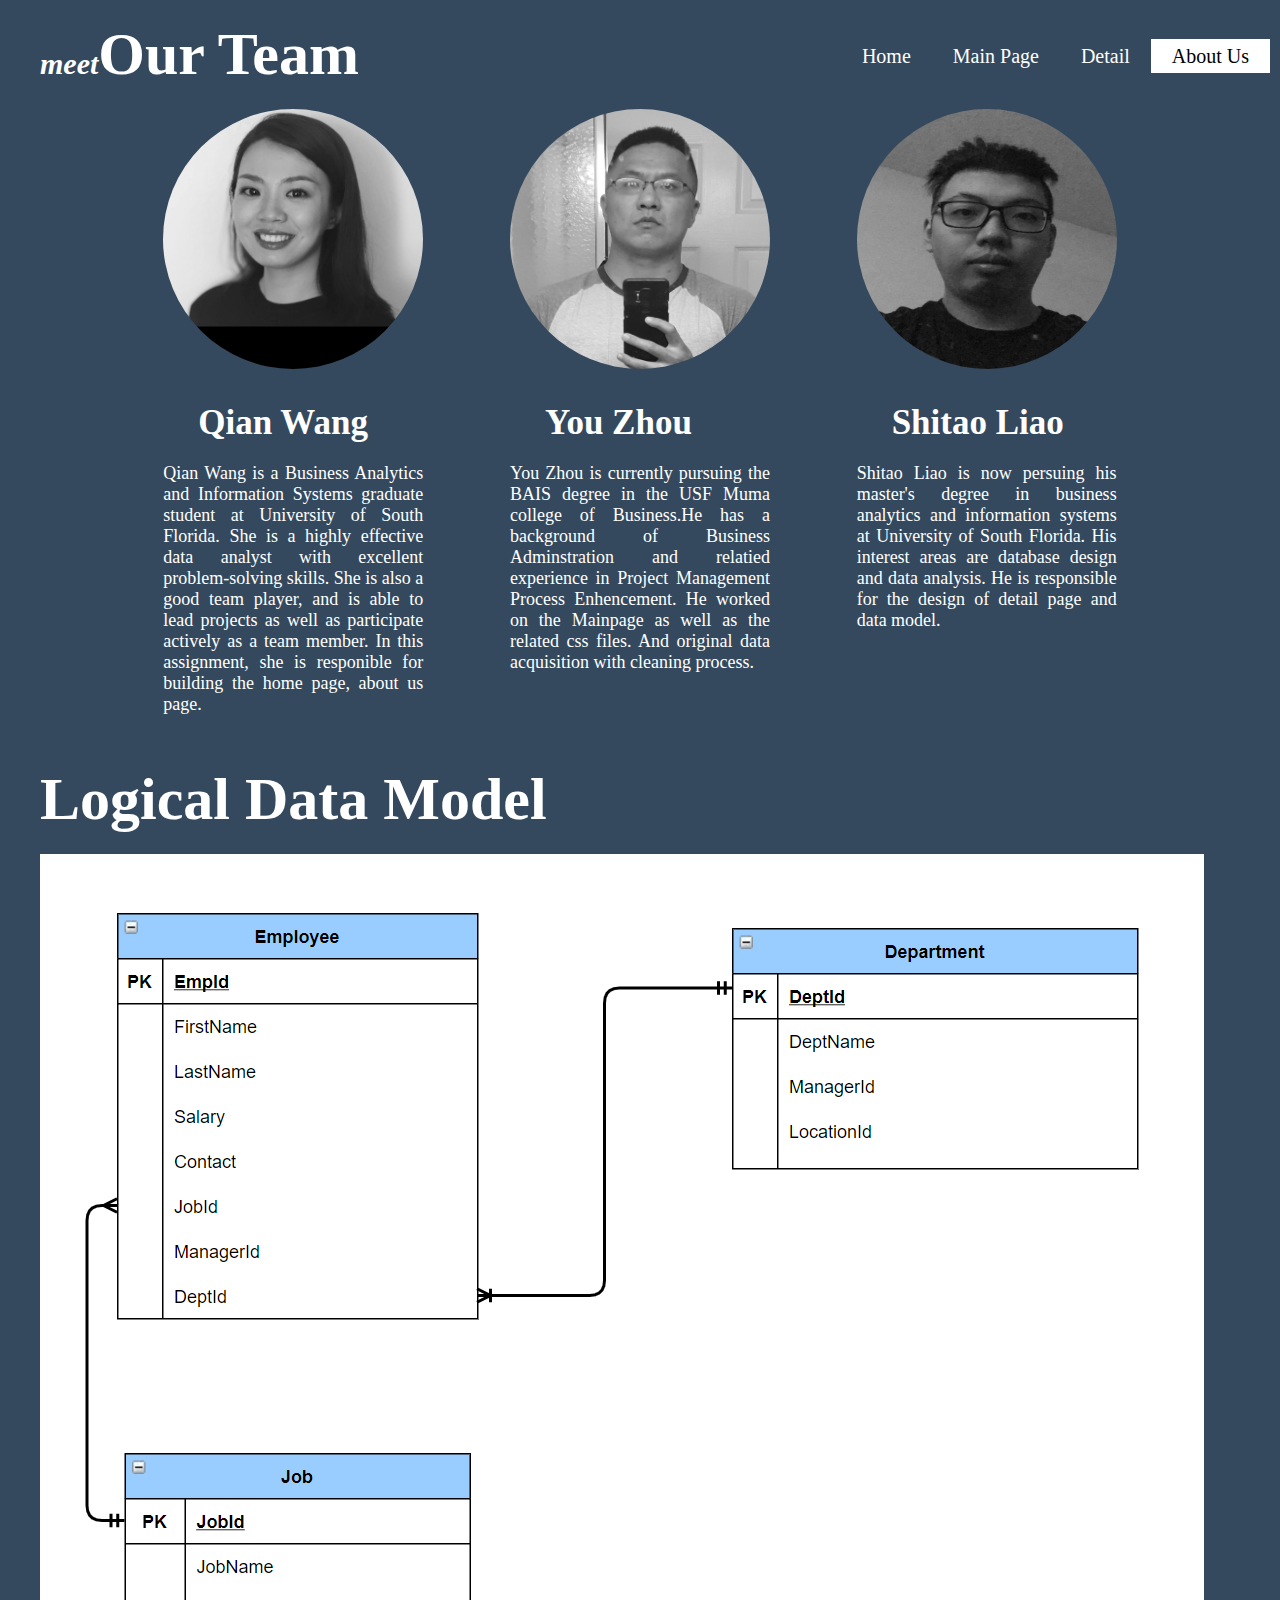
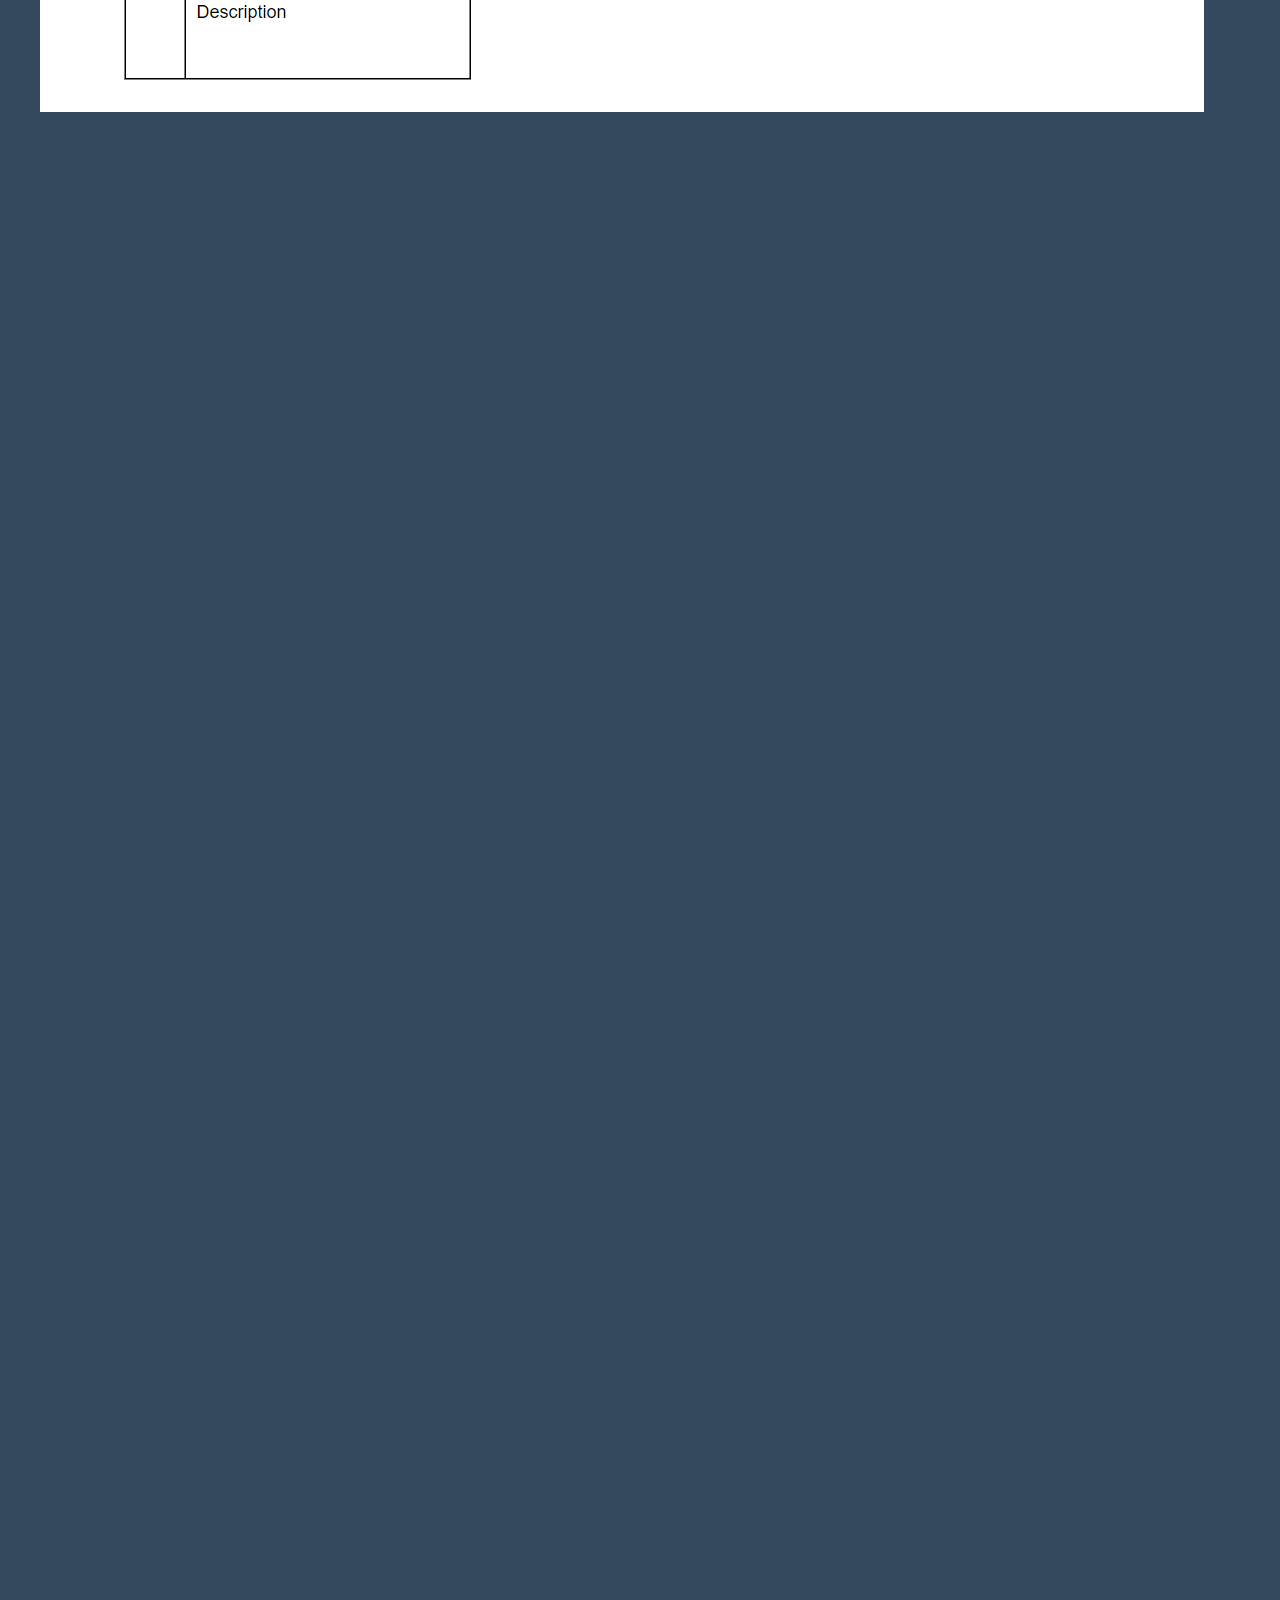
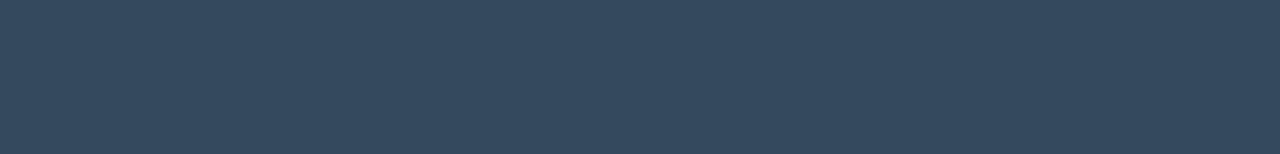
==== aboutus.html @ 9bc1e339 "commit" ====
<!DOCTYPE html>
<meta name ="viewport" content="width=device-width,initial-scale=1.0">
<html>
<head>
  <title>Detail</title>
  <link rel="stylesheet" type="text/css" href="css/style4.css">
</head>
<body>
  <header>
    <div class="main">
      <ul>
        <li><a href="index.html">Home</a><li>
        <li><a href="mainpage.html">Main Page</a><li>
        <li><a href="detail.html">Detail</a><li>
        <li class="active"><a href="aboutus.html">About Us</a><li>
      </ul>
    </div>

    <div class="container">
      <h1 class="heading"><span>meet</span>Our Team</h1>

      <div class="profiles">
        <div class="profile">
          <img src="img/p1.jpg" class="profile-img">

          <h3 class="user-name">Qian Wang</h3>
          <p>Qian Wang is a Business Analytics and Information Systems graduate student at University of South Florida. She is a highly effective data analyst with excellent problem-solving skills. She is also a good team player, and is able to lead projects as well as participate actively as a team member. In this assignment, she is responible for building the home page, about us page.</p>
        </div>
        <div class="profile">
          <img src="img/p2.jpg" class="profile-img">

          <h3 class="user-name">You Zhou</h3>
          <p>You Zhou is currently pursuing the BAIS degree in the USF Muma college of Business.He has a background of Business Adminstration and relatied experience in Project Management Process Enhencement.
          He worked on the Mainpage as well as the related css files. And original data acquisition with cleaning process.</p>
        </div>
        <div class="profile">
          <img src="img/p3.jpg" class="profile-img">

          <h3 class="user-name">Shitao Liao</h3>
          <p>Shitao Liao is now persuing his master's degree in business analytics and information systems at University of South Florida. His interest areas are database design and data analysis. He is responsible for the design of detail page and data model.</p>
        </div>
      </div>

      <div class="model">
        <h5 class="model-title">Logical Data Model</h5>
        <div class='modelpic'>
          <img class = "image" src="img/logicaldata.png">
        </div>
      </div>

    <!-- <div class="team-section">
      <h1>Our Team</h1>
      <span class="border"></span>
    <div class="ps">
      <a href="#p1"><img src="img/p1.jpg"></a>
      <a href="#p2"><img src="img/p2.jpg"></a>
      <a href="#p3"><img src="img/p3.jpg"></a>
    </div>

    <div class="section" id="p1">
      <span class="name">Qian Wang</span>
      <span class="border"></span>
      <p>
    Qian Wang is a Business Analytics and Information Systems graduate student at University of South Florida. She is a highly effective data analyst with excellent problem-solving skills. She is also a good team player, and is able to lead projects as well as participate actively as a team member. In this assignment, she is responible for building the home page, about us page, and tables.
      </p>
    </div>

    <div class="section" id="p2">
      <span class="name">You Zhou</span>
      <span class="border"></span>
      <p>
    You Zhou is currently pursuing the BAIS degree in the USF Muma college of Business.He has a background of Business Adminstration and relatied experience in Project Management Process Enhencement.
    He worked on the Mainpage as well as the related css files. And original data acquisition with cleaning process.
      </p>
    </div>

    <div class="section" id="p3">
      <span class="name">Shitao Liao</span>
      <span class="border"></span>
      <p>
    Shitao Liao is now persuing his master's degree in business analytics and information systems at University of South Florida. His interest areas are database design and data analysis.
      </p>
    </div> -->


      <!-- <h4>Logical Data Model</h4>
      <img class = "image" src="img/logical%20data.png" width="27%" height="auto" > -->
  </header>
</body>
</html>
---- css/style4.css ----
/* @@import url("http://fonts.googleapis.com/css?family=Poppins&display=swap"); */

*{
  margin: 0;
  padding: 0;
  font-family: Century Gothic;
}

body {
  background-color: #34495e;
}

header {
  height: 100vh;
  background-size: cover;
  background-position: center;
  background-color:  #34495e
}

.main {
  max-width: 1200px;
  margin: auto;
  margin-right: 10px;
  font-size: 20px;
  margin-top: 5px;
}

ul {
  float: right;
  list-style-type: none;
  margin-top: 25px;
}

ul li {
  display: inline-block;
}

ul li a {
  text-decoration: none;
  color: #fff;
  padding: 5px 20px;
  border: 1px solid transparent;
  transition: 0.6s ease;
}

ul li a:hover {
  background: #fff;
  color: #000;
}

ul li.active a{
  background: #fff;
  color: #000;
}

/* .team-section {
  overflow: hidden;
  text-align: center;
  background: #34495e;
  padding: 60px;
  position: absolute;
  top: 55%;
  left: 50%;
  width: 1240px;
  height: 600px;
  transform: translate(-50%, -50%);
}

.team-section h1 {
  text-transform: uppercase;
  margin-bottom: 60px;
  color:white;
  font-size: 40px;
}

.border {
  display: block;
  margin: auto;
  width: 120px;
  height: 3px;
  background: #3498db;
  margin-bottom: 20px;
}

.ps {
  margin-bottom:40px;
}

.ps a {
  display: inline-block;
  margin: 0 30px;
  width: 160px;
  height: 160px;
  overflow: hidden;
  border-radius: 50%;
}

.ps a img {
  width: 100%;
  filter: grayscale(100%);
  transition: 0.4s all;
}

.ps a:hover > img {
  filter: none;
}

.section {
  width: 600px;
  margin: auto;
  font-size: 20px;
  color: white;
  text-align: justify;
  height: 0;
  overflow: hidden;
}

.section:target{
  height: auto;
}

.name{
  display: block;
  margin-bottom: 30px;
  text-align: center;
  text-transform: uppercase;
  font-size: 22px;
}

@mediascreenand(max-device-width:400px){
　　.column{
　　float:none;
　　width:auto;
　　}
　　#sidebar{
　　display:none;
　　}
　　}
img,object{max-width:100%;} */

.container {
  margin: 20px 40px;
  color:white;
}

.heading {
  font-size: 60px;
  color:white;
}

.heading span{
  font-style:  italic;
  font-size: 30px;
}

.profiles {
  display: flex;
  justify-content: space-around;
  margin: 20px 80px;
}

.profile {
  flex-basis: 260px;
}

.profile-img {
  height: 260px;
  width: 260px;
  border-radius: 50%;
  filter: grayscale(100%);
  cursor: pointer;
  transition: 400ms;
}

.profile:hover .profile-img {
  filter: grayscale(0);
}

.user-name {
  margin-top: 30px;
  font-size: 35px;
  margin-left: 35px;
}

.profile p{
  font-size: 18px;
  margin-top: 20px;
  text-align: justify;
}

.model-title {
  font-size: 60px;
  color:white;
  margin-top: 50px;
}

.modelpic {
  height: 2500px;
  width: 2500px;
  margin-top: 20px;
}
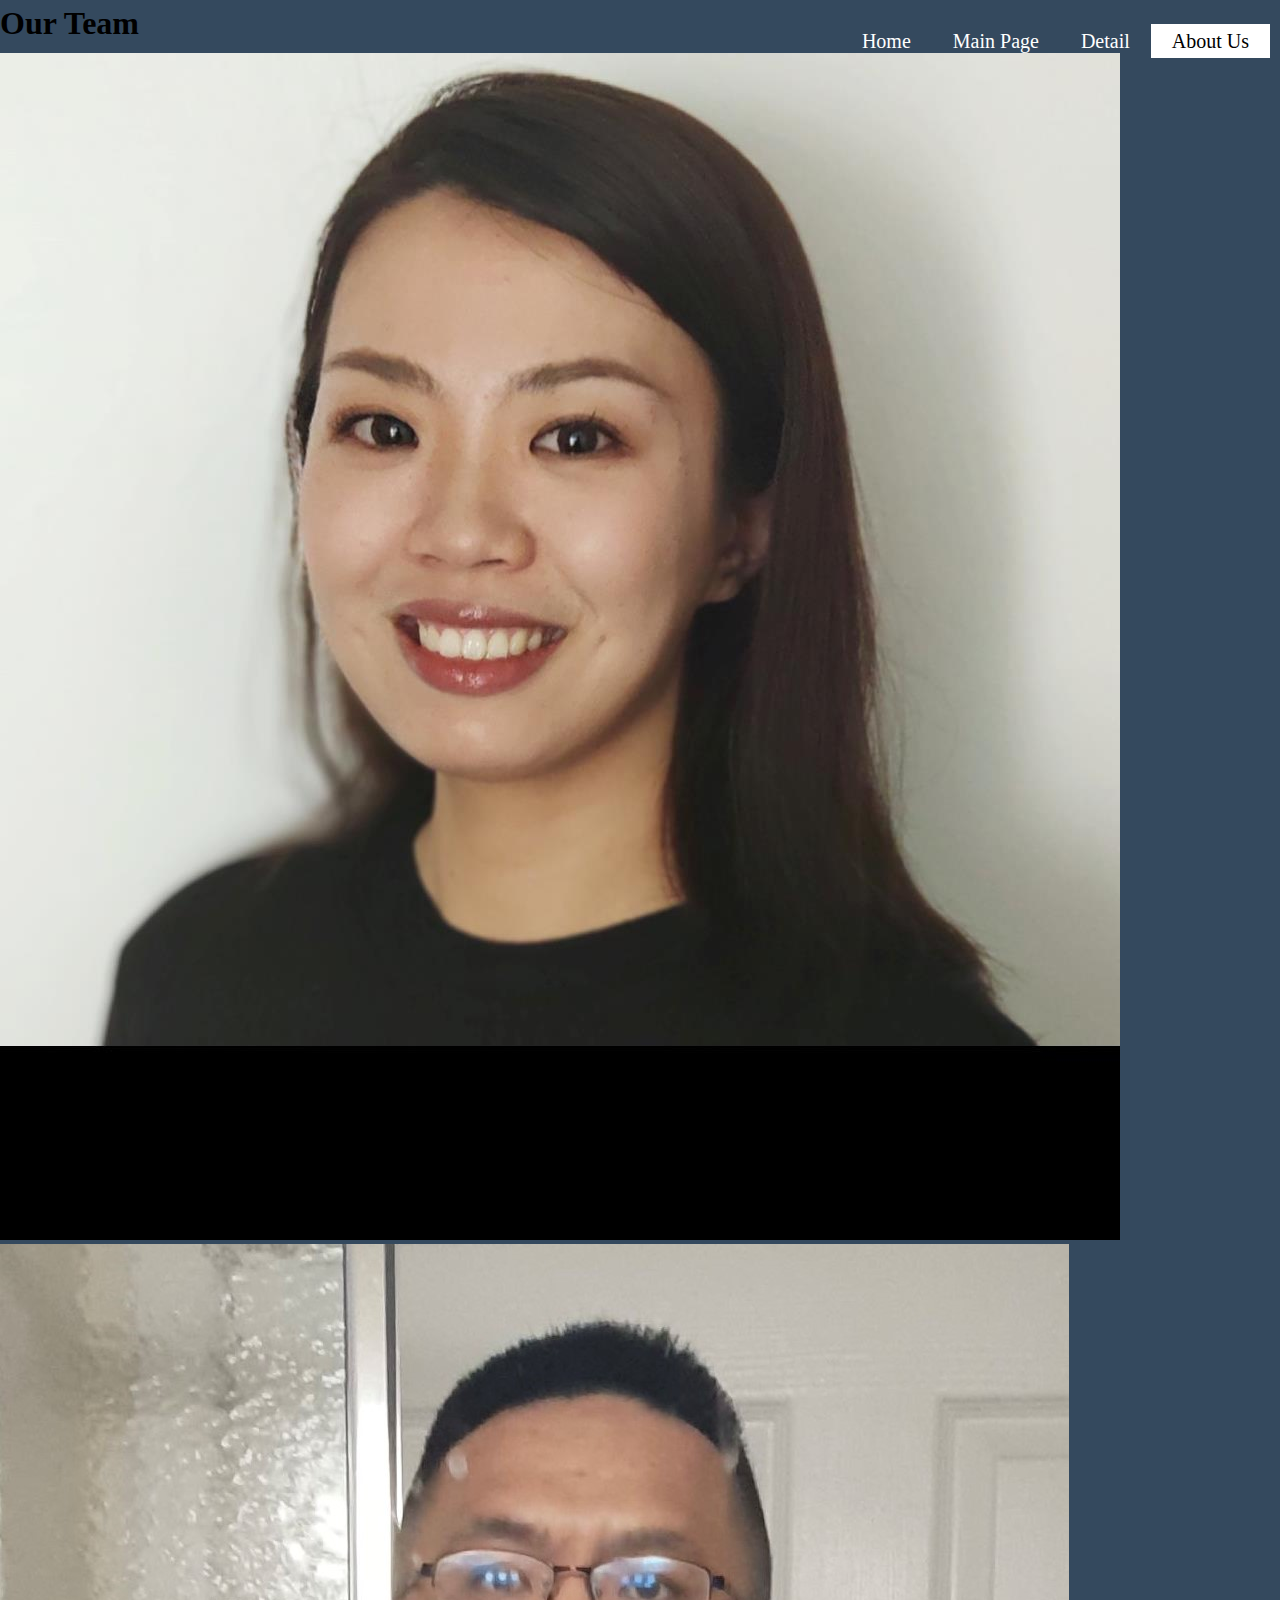
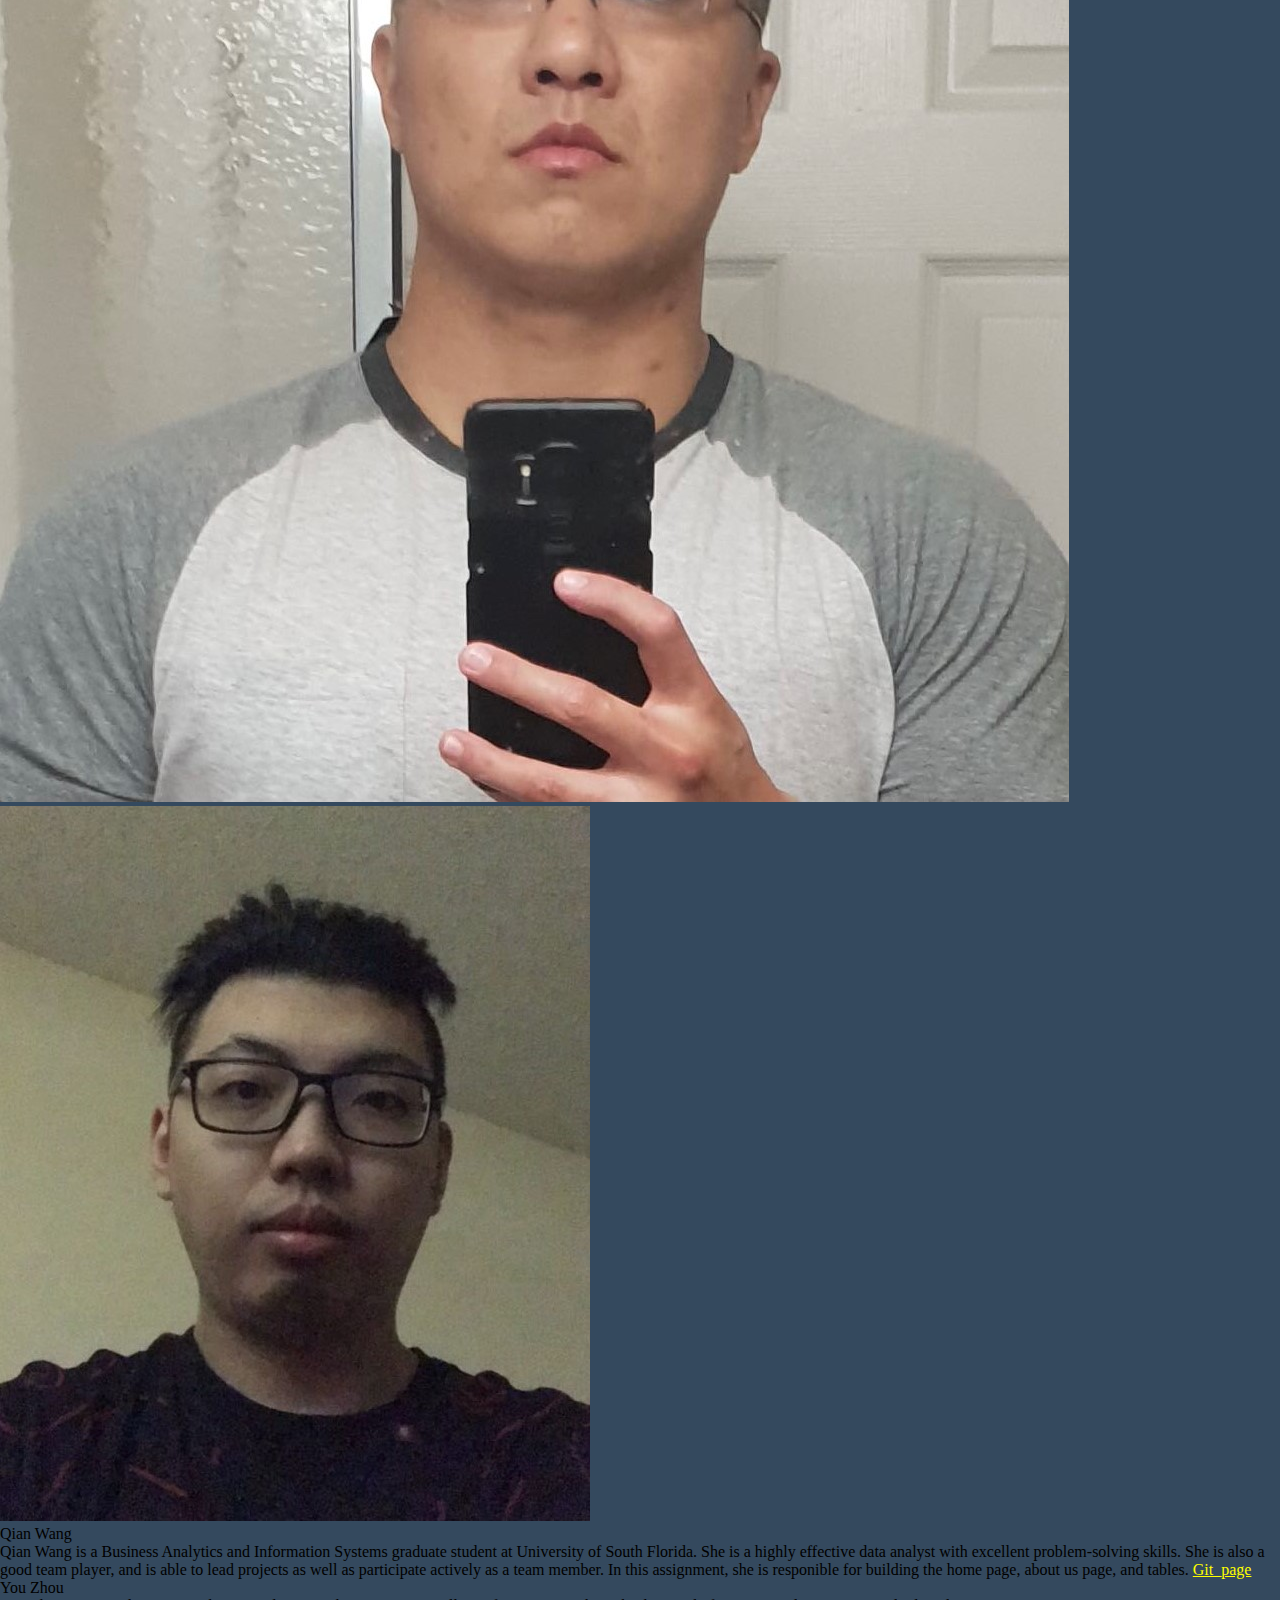
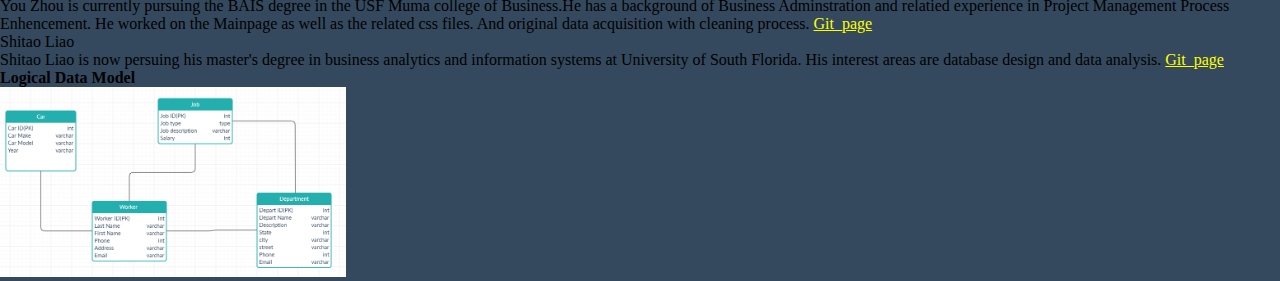
==== commit 3e1575c9: "Update aboutus.html" ====
--- a/aboutus.html
+++ b/aboutus.html
@@ -16,39 +16,7 @@
       </ul>
     </div>
 
-    <div class="container">
-      <h1 class="heading"><span>meet</span>Our Team</h1>
-
-      <div class="profiles">
-        <div class="profile">
-          <img src="img/p1.jpg" class="profile-img">
-
-          <h3 class="user-name">Qian Wang</h3>
-          <p>Qian Wang is a Business Analytics and Information Systems graduate student at University of South Florida. She is a highly effective data analyst with excellent problem-solving skills. She is also a good team player, and is able to lead projects as well as participate actively as a team member. In this assignment, she is responible for building the home page, about us page.</p>
-        </div>
-        <div class="profile">
-          <img src="img/p2.jpg" class="profile-img">
-
-          <h3 class="user-name">You Zhou</h3>
-          <p>You Zhou is currently pursuing the BAIS degree in the USF Muma college of Business.He has a background of Business Adminstration and relatied experience in Project Management Process Enhencement.
-          He worked on the Mainpage as well as the related css files. And original data acquisition with cleaning process.</p>
-        </div>
-        <div class="profile">
-          <img src="img/p3.jpg" class="profile-img">
-
-          <h3 class="user-name">Shitao Liao</h3>
-          <p>Shitao Liao is now persuing his master's degree in business analytics and information systems at University of South Florida. His interest areas are database design and data analysis. He is responsible for the design of detail page and data model.</p>
-        </div>
-      </div>
-
-      <div class="model">
-        <h5 class="model-title">Logical Data Model</h5>
-        <div class='modelpic'>
-          <img class = "image" src="img/logicaldata.png">
-        </div>
-      </div>
-
-    <!-- <div class="team-section">
+    <div class="team-section">
       <h1>Our Team</h1>
       <span class="border"></span>
     <div class="ps">
@@ -62,6 +30,7 @@
       <span class="border"></span>
       <p>
     Qian Wang is a Business Analytics and Information Systems graduate student at University of South Florida. She is a highly effective data analyst with excellent problem-solving skills. She is also a good team player, and is able to lead projects as well as participate actively as a team member. In this assignment, she is responible for building the home page, about us page, and tables.
+	 <a href="https://github.com/Fantastic-Five-for-CSharp/Assignment3_Group5" style="color:yellow" >Git_page</a>
       </p>
     </div>
 
@@ -69,9 +38,9 @@
       <span class="name">You Zhou</span>
       <span class="border"></span>
       <p>
-    You Zhou is currently pursuing the BAIS degree in the USF Muma college of Business.He has a background of Business Adminstration and relatied experience in Project Management Process Enhencement.
+    You Zhou is currently pursuing the BAIS degree in the USF Muma college of Business.He has a background of Business Adminstration and relatied experience in Project Management Process Enhencement. 
     He worked on the Mainpage as well as the related css files. And original data acquisition with cleaning process.
-      </p>
+	<a href="https://github.com/Fantastic-Five-for-CSharp/Assignment3_Group5.git" style="color:yellow" >Git_page</a>
     </div>
 
     <div class="section" id="p3">
@@ -79,12 +48,12 @@
       <span class="border"></span>
       <p>
     Shitao Liao is now persuing his master's degree in business analytics and information systems at University of South Florida. His interest areas are database design and data analysis.
-      </p>
-    </div> -->
+	<a href="https://github.com/Fantastic-Five-for-CSharp/Assignment3_Group5" style="color:yellow" >Git_page</a>
+    </div>
 
 
-      <!-- <h4>Logical Data Model</h4>
-      <img class = "image" src="img/logical%20data.png" width="27%" height="auto" > -->
+      <h4>Logical Data Model</h4>
+      <img class = "image" src="img/logical%20data.png" width="27%" height="auto" >
   </header>
 </body>
 </html>
--- a/css/style4.css
+++ b/css/style4.css
@@ -167,7 +167,6 @@
   height: 260px;
   width: 260px;
   border-radius: 50%;
-  filter: grayscale(100%);
   cursor: pointer;
   transition: 400ms;
 }
@@ -195,7 +194,7 @@
 }
 
 .modelpic {
-  height: 2500px;
-  width: 2500px;
+  height: 1000px;
+  width: 1000px;
   margin-top: 20px;
 }
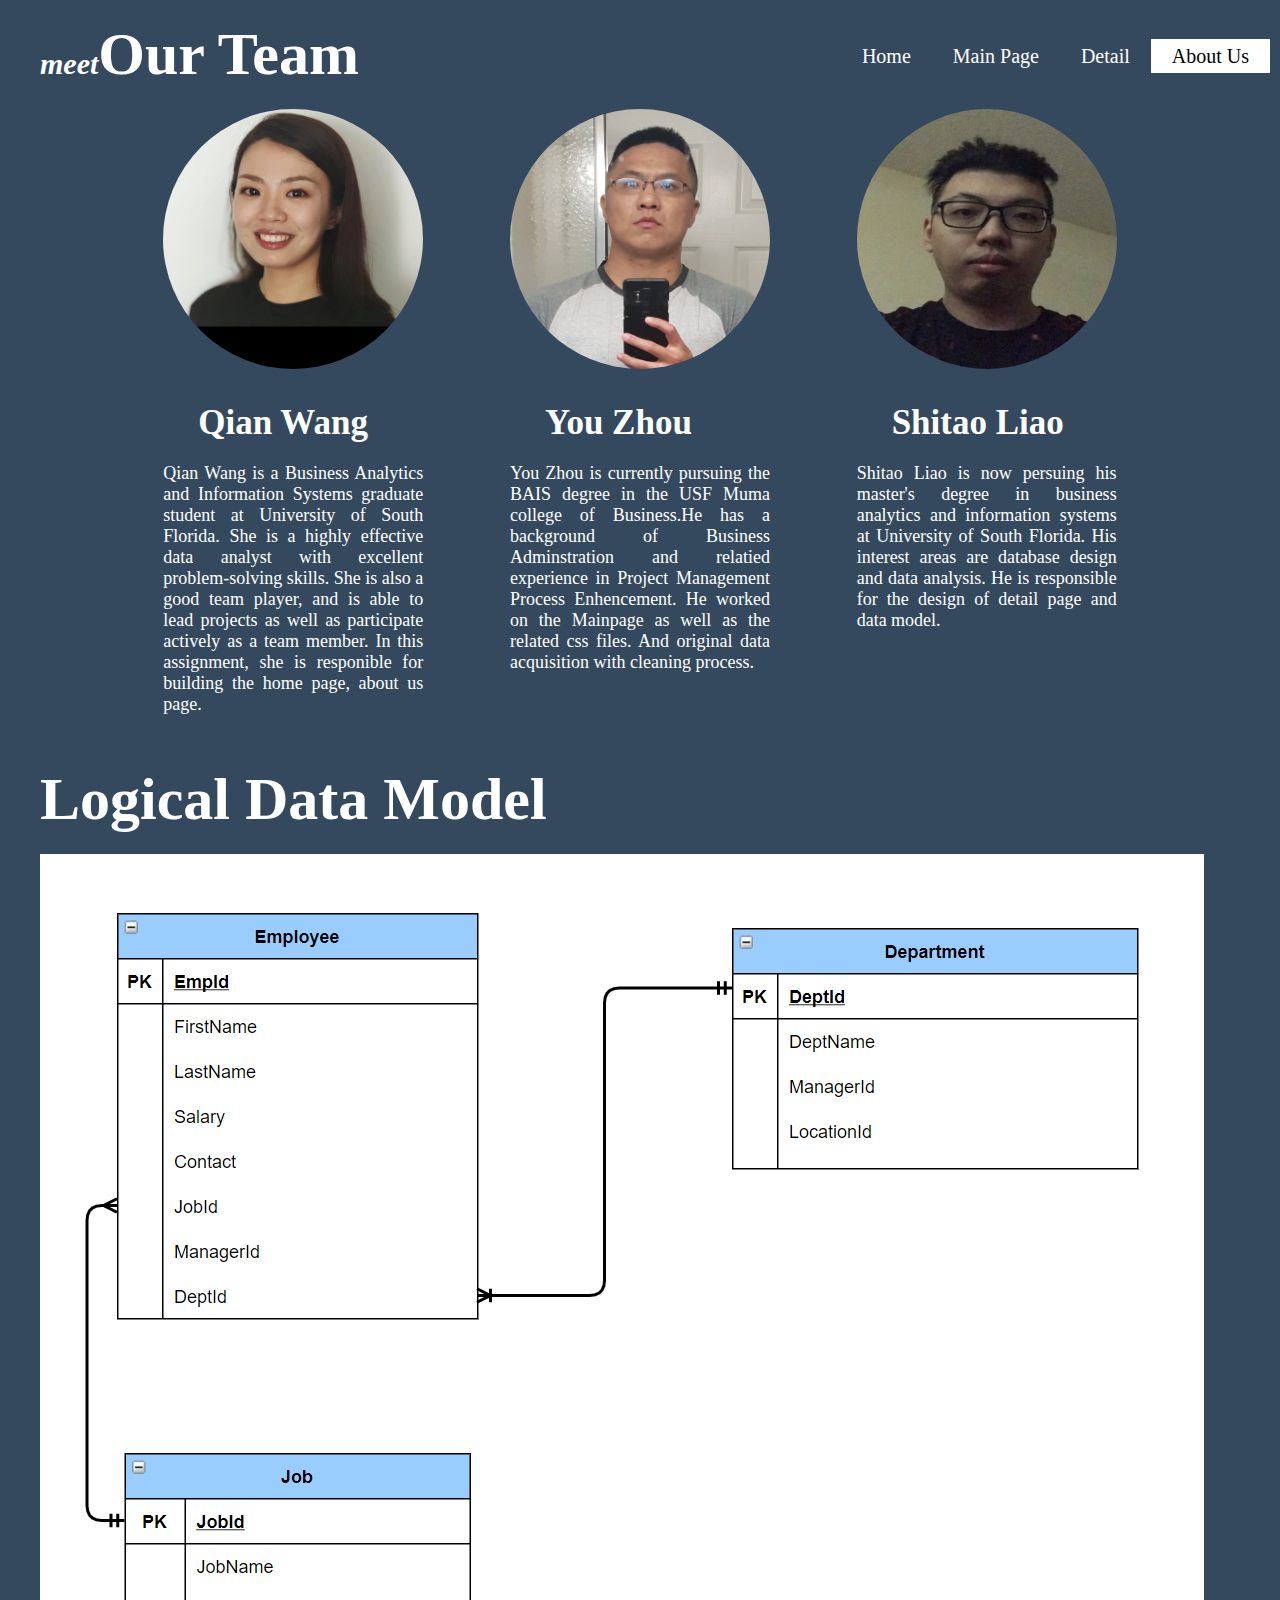
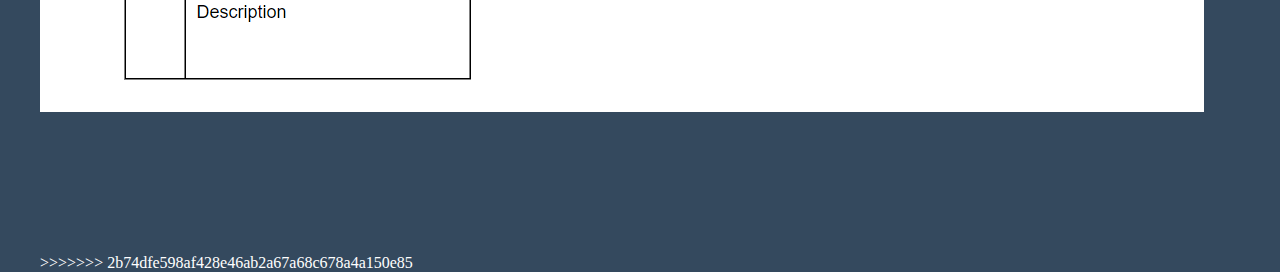
==== commit 493559fa: "link added" ====
--- a/aboutus.html
+++ b/aboutus.html
@@ -16,7 +16,39 @@
       </ul>
     </div>
 
-    <div class="team-section">
+    <div class="container">
+      <h1 class="heading"><span>meet</span>Our Team</h1>
+
+      <div class="profiles">
+        <div class="profile">
+          <img src="img/p1.jpg" class="profile-img">
+
+          <h3 class="user-name">Qian Wang</h3>
+          <p>Qian Wang is a Business Analytics and Information Systems graduate student at University of South Florida. She is a highly effective data analyst with excellent problem-solving skills. She is also a good team player, and is able to lead projects as well as participate actively as a team member. In this assignment, she is responible for building the home page, about us page.</p>
+        </div>
+        <div class="profile">
+          <img src="img/p2.jpg" class="profile-img">
+
+          <h3 class="user-name">You Zhou</h3>
+          <p>You Zhou is currently pursuing the BAIS degree in the USF Muma college of Business.He has a background of Business Adminstration and relatied experience in Project Management Process Enhencement.
+          He worked on the Mainpage as well as the related css files. And original data acquisition with cleaning process.</p>
+        </div>
+        <div class="profile">
+          <img src="img/p3.jpg" class="profile-img">
+
+          <h3 class="user-name">Shitao Liao</h3>
+          <p>Shitao Liao is now persuing his master's degree in business analytics and information systems at University of South Florida. His interest areas are database design and data analysis. He is responsible for the design of detail page and data model.</p>
+        </div>
+      </div>
+
+      <div class="model">
+        <h5 class="model-title">Logical Data Model</h5>
+        <div class='modelpic'>
+          <img class = "image" src="img/logicaldata.png">
+        </div>
+      </div>
+
+    <!-- <div class="team-section">
       <h1>Our Team</h1>
       <span class="border"></span>
     <div class="ps">
@@ -38,7 +70,7 @@
       <span class="name">You Zhou</span>
       <span class="border"></span>
       <p>
-    You Zhou is currently pursuing the BAIS degree in the USF Muma college of Business.He has a background of Business Adminstration and relatied experience in Project Management Process Enhencement. 
+    You Zhou is currently pursuing the BAIS degree in the USF Muma college of Business.He has a background of Business Adminstration and relatied experience in Project Management Process Enhencement.
     He worked on the Mainpage as well as the related css files. And original data acquisition with cleaning process.
 	<a href="https://github.com/Fantastic-Five-for-CSharp/Assignment3_Group5.git" style="color:yellow" >Git_page</a>
     </div>
@@ -48,12 +80,17 @@
       <span class="border"></span>
       <p>
     Shitao Liao is now persuing his master's degree in business analytics and information systems at University of South Florida. His interest areas are database design and data analysis.
+<<<<<<< HEAD
 	<a href="https://github.com/Fantastic-Five-for-CSharp/Assignment3_Group5" style="color:yellow" >Git_page</a>
     </div>
+=======
+      </p>
+    </div> -->
+>>>>>>> 2b74dfe598af428e46ab2a67a68c678a4a150e85
 
 
-      <h4>Logical Data Model</h4>
-      <img class = "image" src="img/logical%20data.png" width="27%" height="auto" >
+      <!-- <h4>Logical Data Model</h4>
+      <img class = "image" src="img/logical%20data.png" width="27%" height="auto" > -->
   </header>
 </body>
 </html>
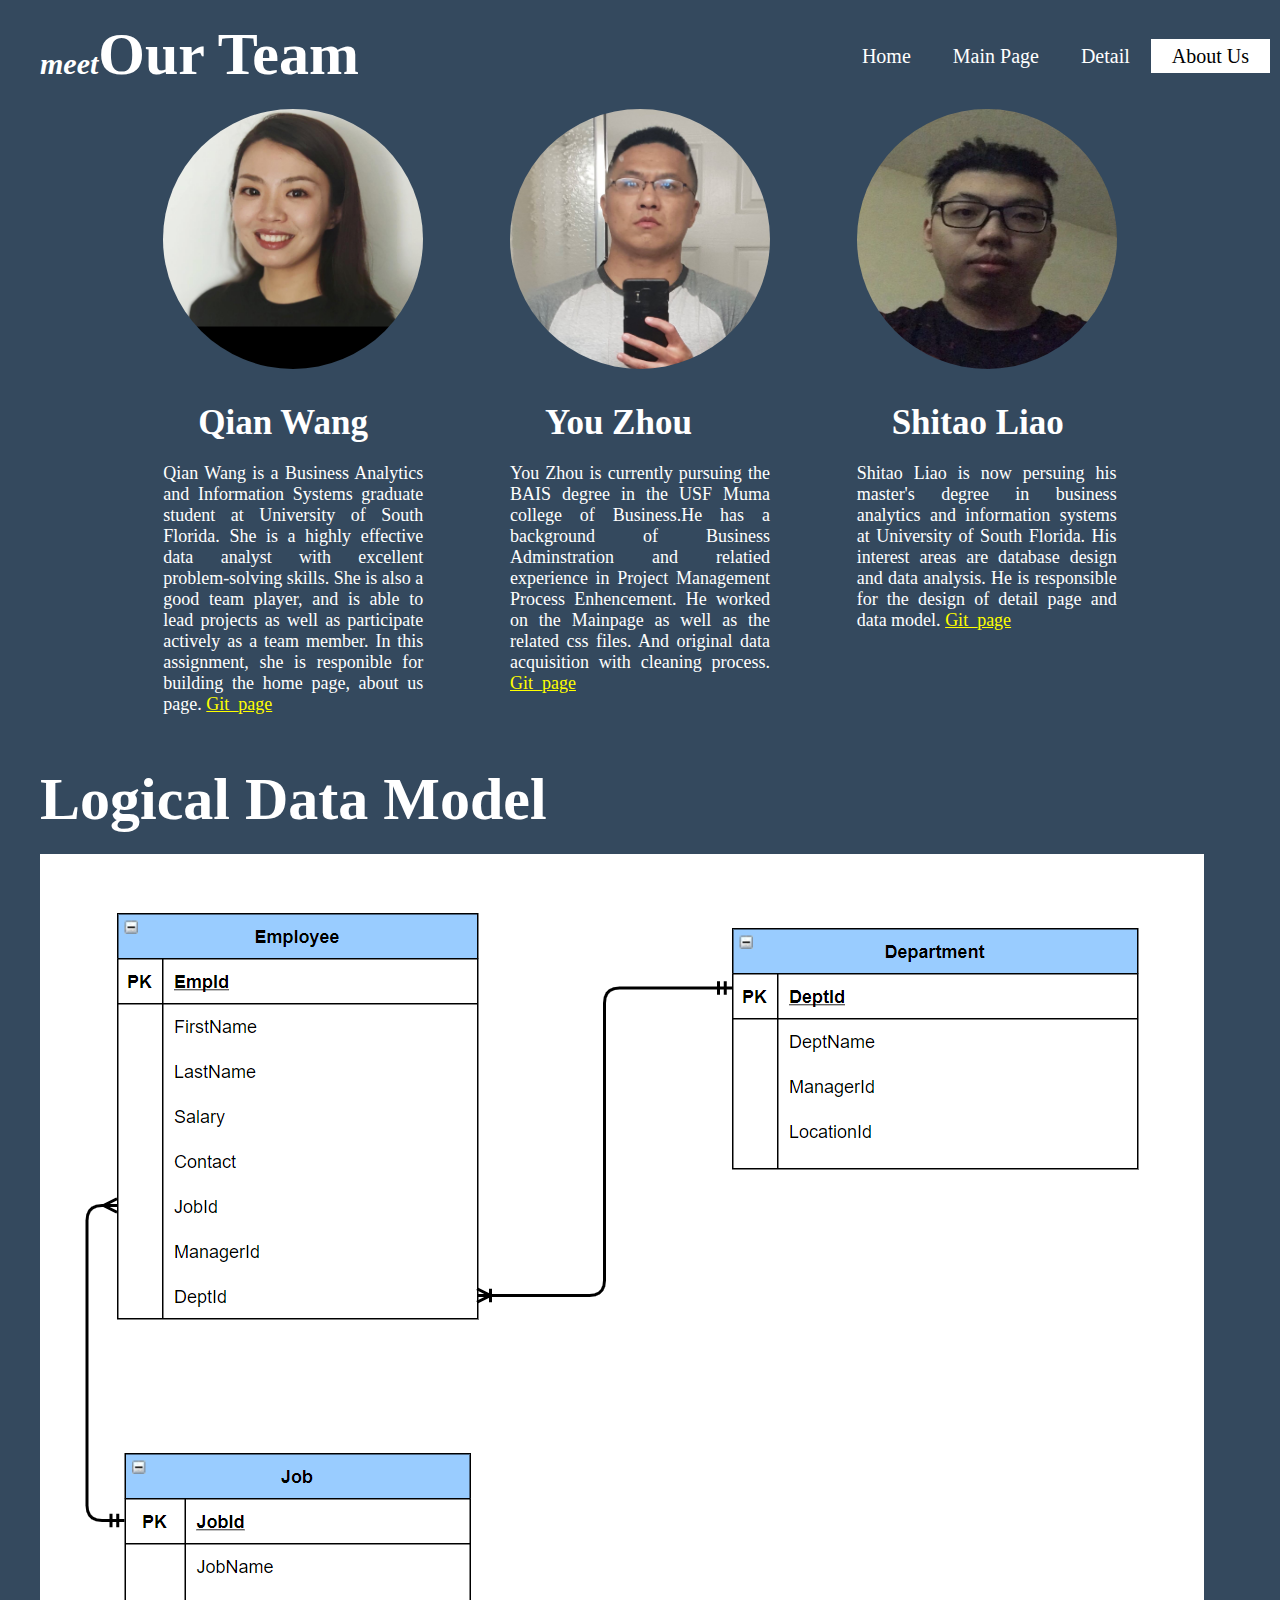
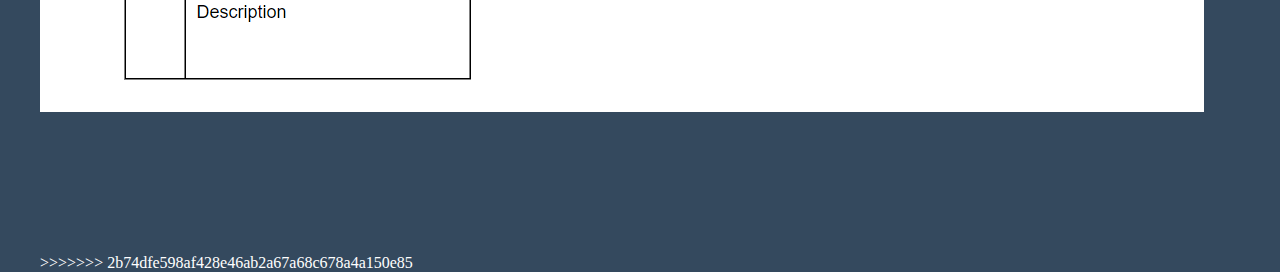
==== commit 89a63bdb: "link added" ====
--- a/aboutus.html
+++ b/aboutus.html
@@ -24,20 +24,26 @@
           <img src="img/p1.jpg" class="profile-img">
 
           <h3 class="user-name">Qian Wang</h3>
-          <p>Qian Wang is a Business Analytics and Information Systems graduate student at University of South Florida. She is a highly effective data analyst with excellent problem-solving skills. She is also a good team player, and is able to lead projects as well as participate actively as a team member. In this assignment, she is responible for building the home page, about us page.</p>
+          <p>Qian Wang is a Business Analytics and Information Systems graduate student at University of South Florida. She is a highly effective data analyst with excellent problem-solving skills. She is also a good team player, and is able to lead projects as well as participate actively as a team member. In this assignment, she is responible for building the home page, about us page.
+			<a href="https://github.com/Fantastic-Five-for-CSharp/Assignment3_Group5" style="color:yellow" >Git_page</a>
+		  </p>
         </div>
         <div class="profile">
           <img src="img/p2.jpg" class="profile-img">
 
           <h3 class="user-name">You Zhou</h3>
           <p>You Zhou is currently pursuing the BAIS degree in the USF Muma college of Business.He has a background of Business Adminstration and relatied experience in Project Management Process Enhencement.
-          He worked on the Mainpage as well as the related css files. And original data acquisition with cleaning process.</p>
+          He worked on the Mainpage as well as the related css files. And original data acquisition with cleaning process.
+			<a href="https://github.com/Fantastic-Five-for-CSharp/Assignment3_Group5" style="color:yellow" >Git_page</a>
+		 </p>
         </div>
         <div class="profile">
           <img src="img/p3.jpg" class="profile-img">
 
           <h3 class="user-name">Shitao Liao</h3>
-          <p>Shitao Liao is now persuing his master's degree in business analytics and information systems at University of South Florida. His interest areas are database design and data analysis. He is responsible for the design of detail page and data model.</p>
+          <p>Shitao Liao is now persuing his master's degree in business analytics and information systems at University of South Florida. His interest areas are database design and data analysis. He is responsible for the design of detail page and data model.
+		 <a href="https://github.com/Fantastic-Five-for-CSharp/Assignment3_Group5" style="color:yellow" >Git_page</a>
+			</p>
         </div>
       </div>
 
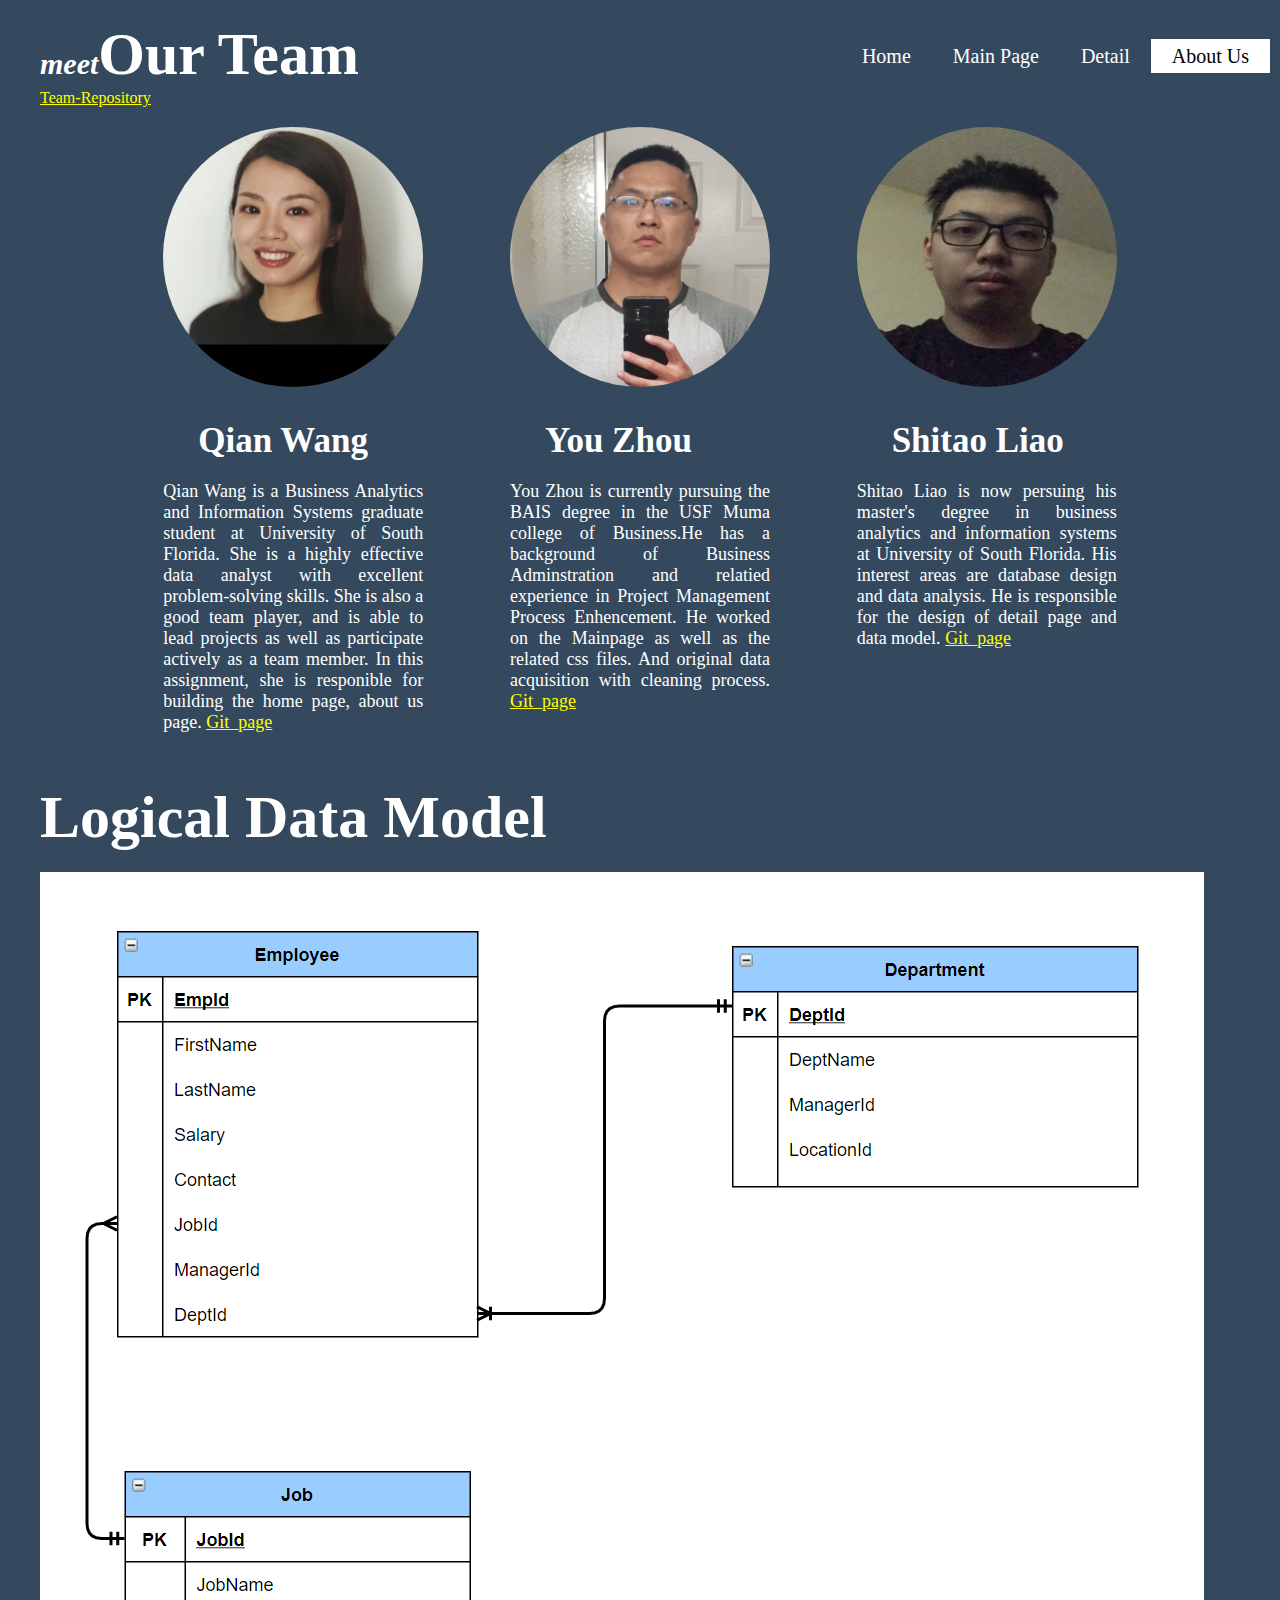
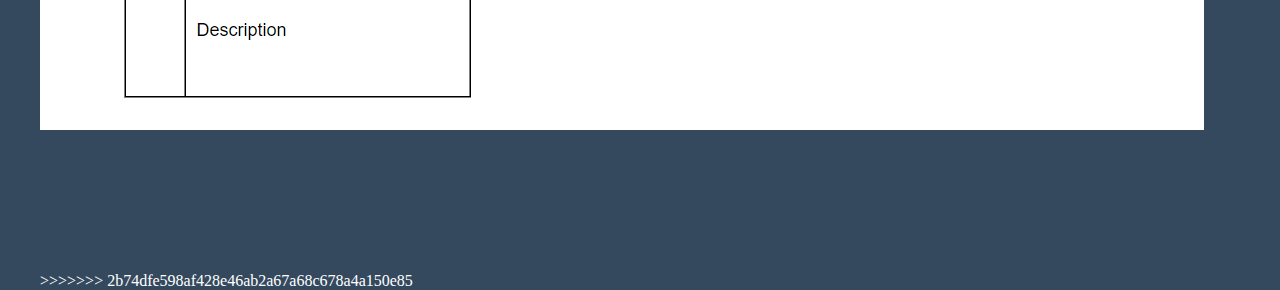
==== commit df4d6285: "Update aboutus.html" ====
--- a/aboutus.html
+++ b/aboutus.html
@@ -17,7 +17,7 @@
     </div>
 
     <div class="container">
-      <h1 class="heading"><span>meet</span>Our Team</h1>
+      <h1 class="heading"><span>meet</span>Our Team</h1><a href="https://github.com/Fantastic-Five-for-CSharp" style="color:yellow" >Team-Repository</a>
 
       <div class="profiles">
         <div class="profile">
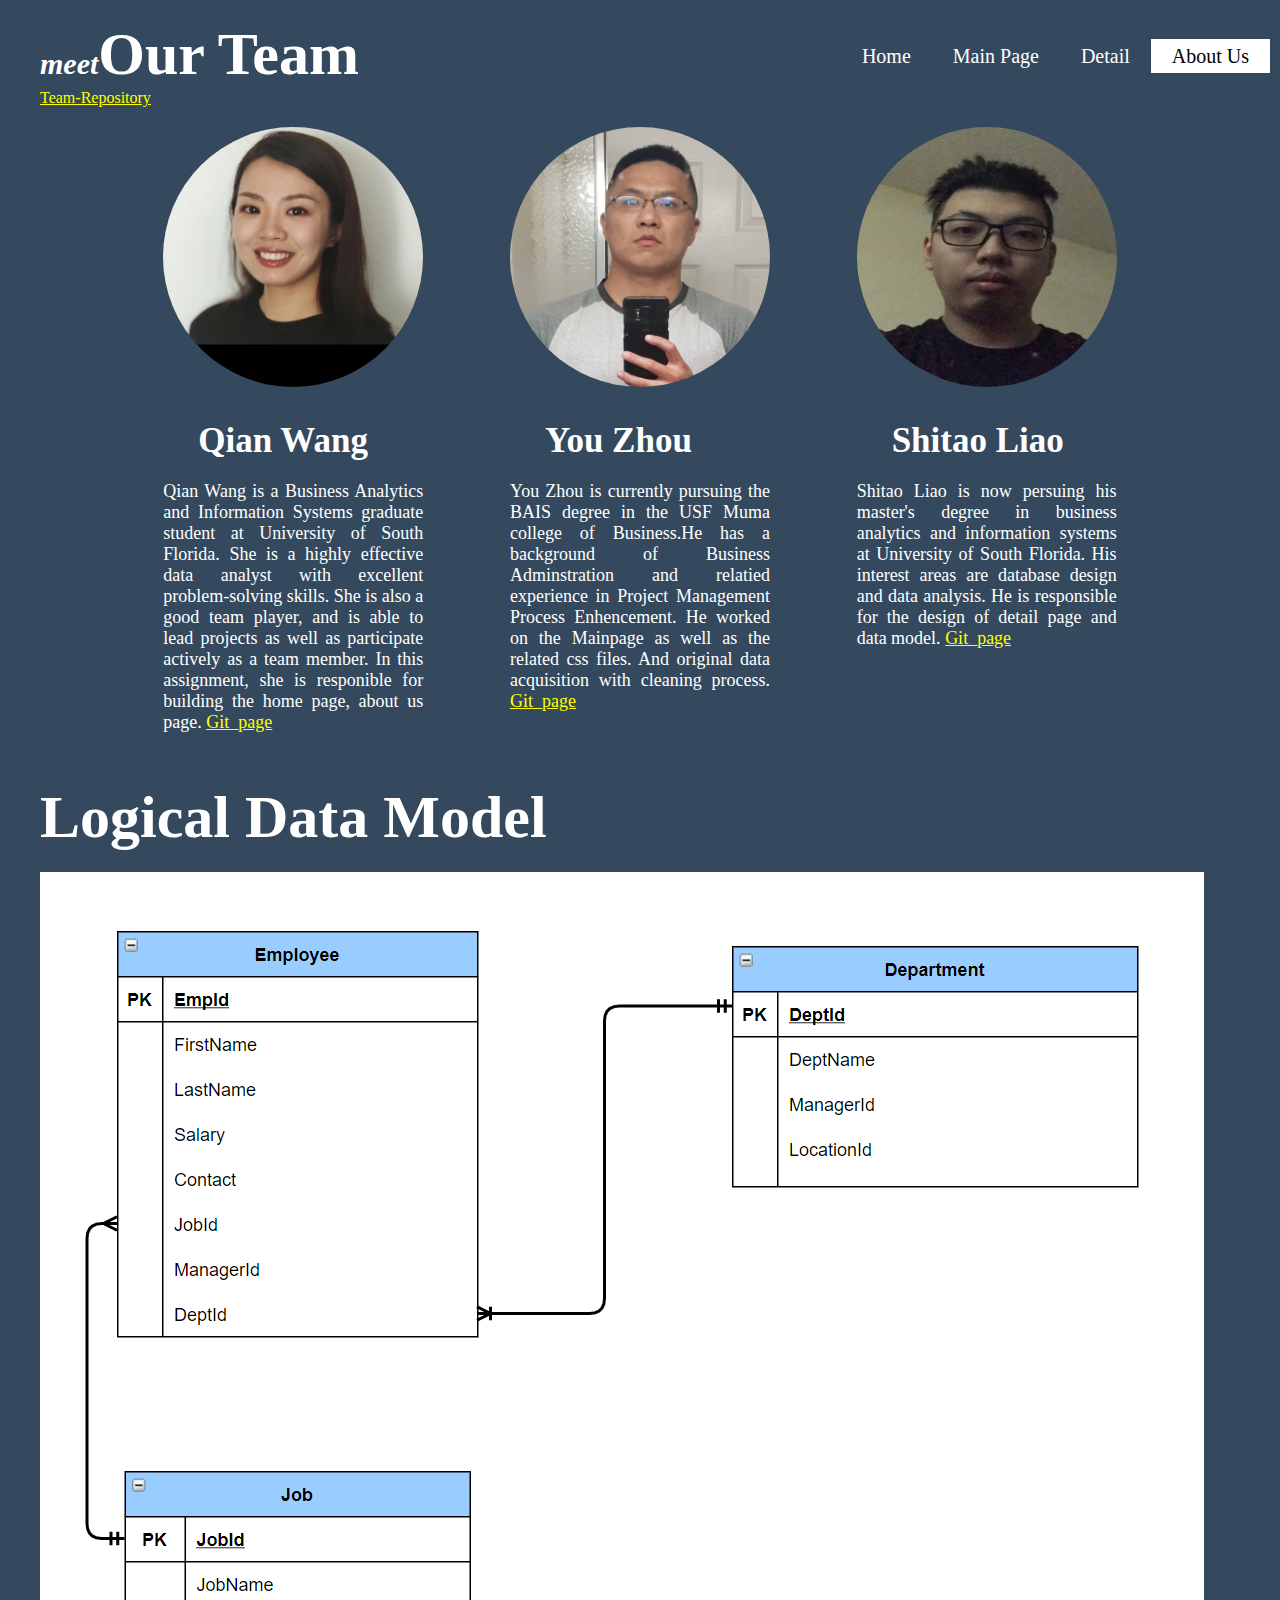
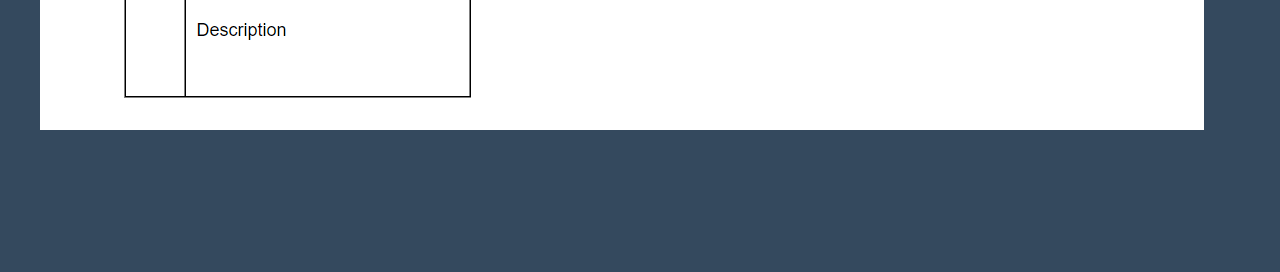
==== commit a3a7a94e: "Update aboutus.html" ====
--- a/aboutus.html
+++ b/aboutus.html
@@ -92,7 +92,6 @@
 =======
       </p>
     </div> -->
->>>>>>> 2b74dfe598af428e46ab2a67a68c678a4a150e85
 
 
       <!-- <h4>Logical Data Model</h4>
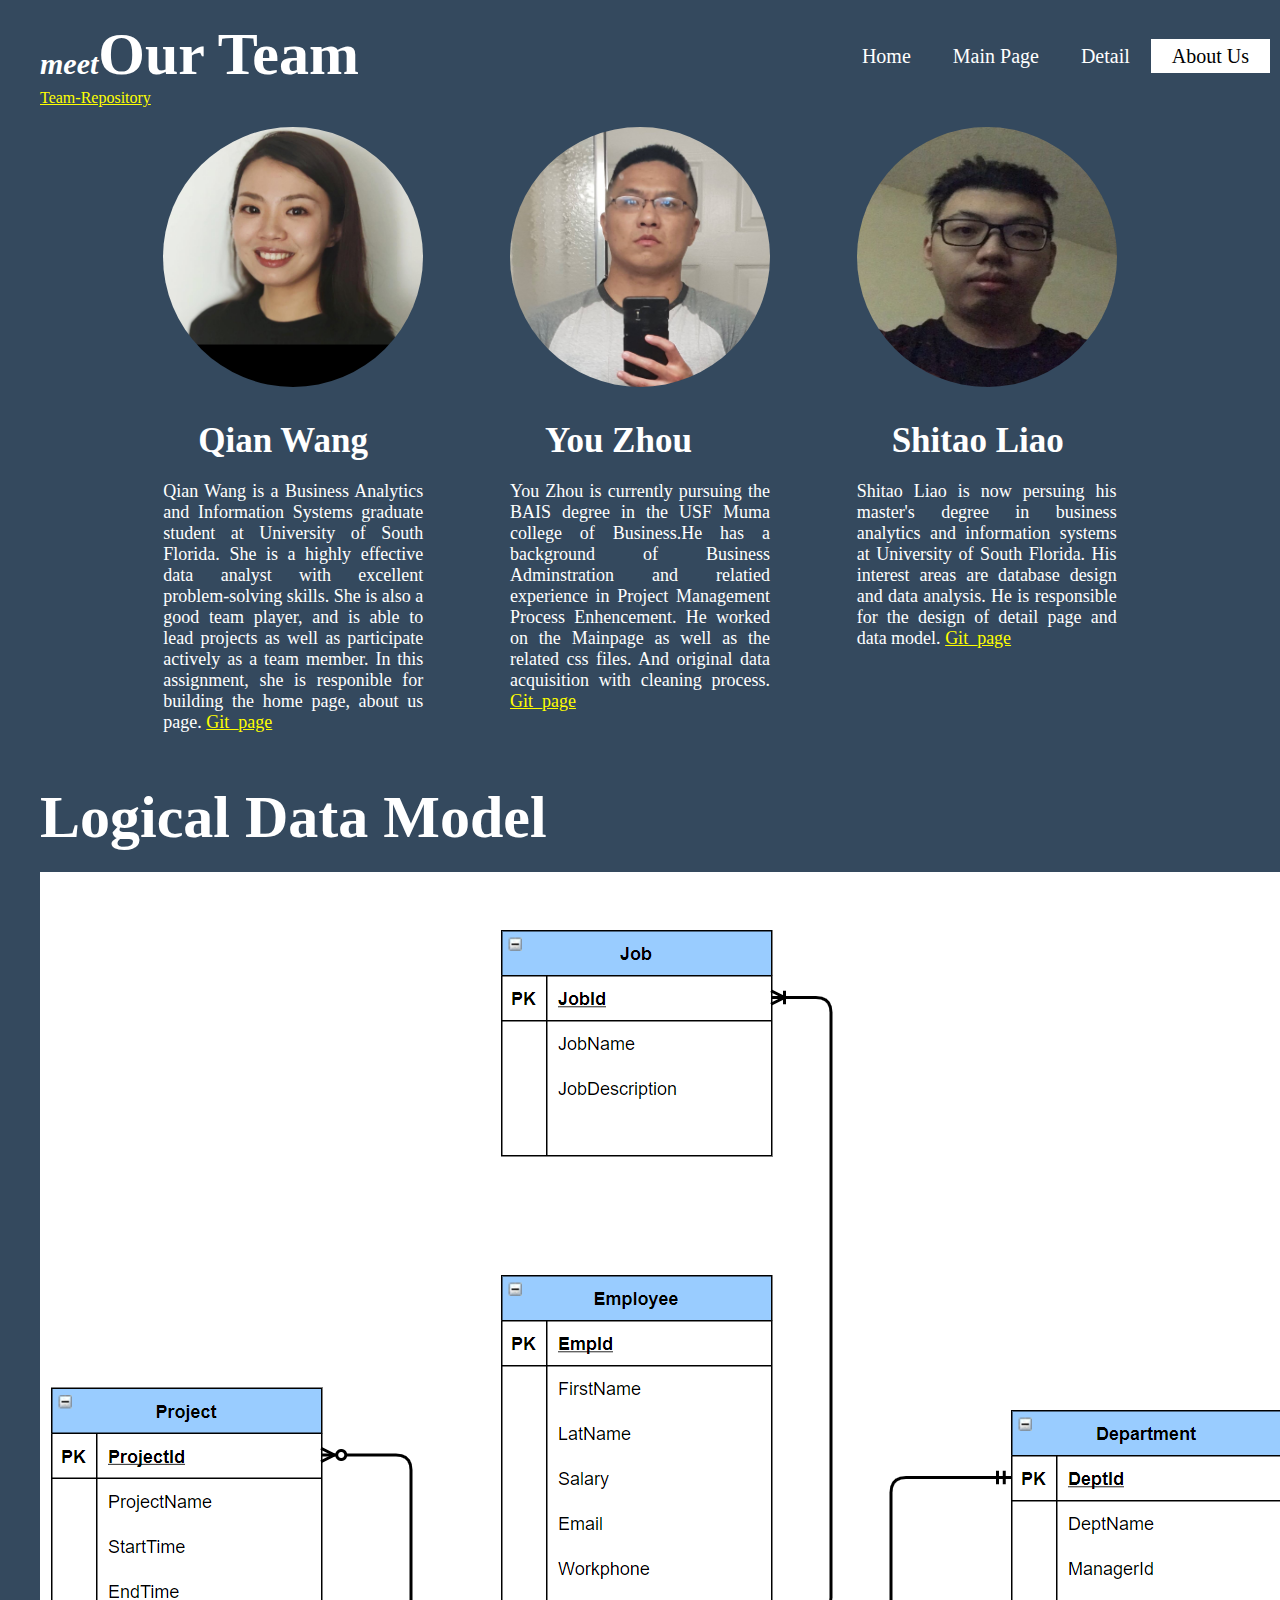
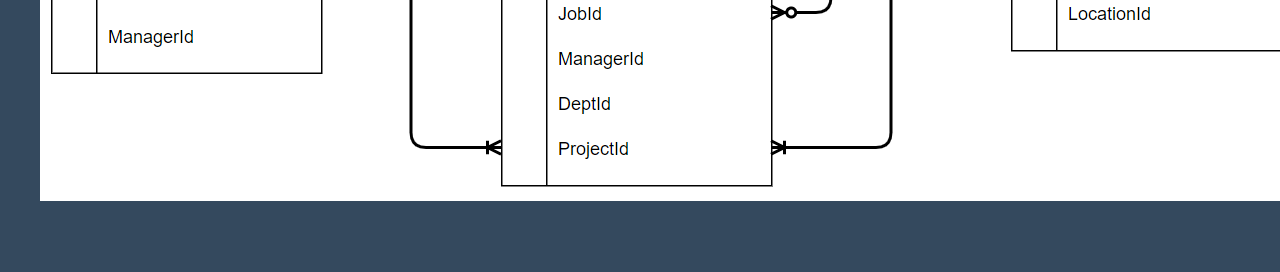
==== commit e07ddd5a: "commit" ====
--- a/aboutus.html
+++ b/aboutus.html
@@ -50,7 +50,7 @@
       <div class="model">
         <h5 class="model-title">Logical Data Model</h5>
         <div class='modelpic'>
-          <img class = "image" src="img/logicaldata.png">
+          <img class = "image" src="img/datamodel.png">
         </div>
       </div>
 
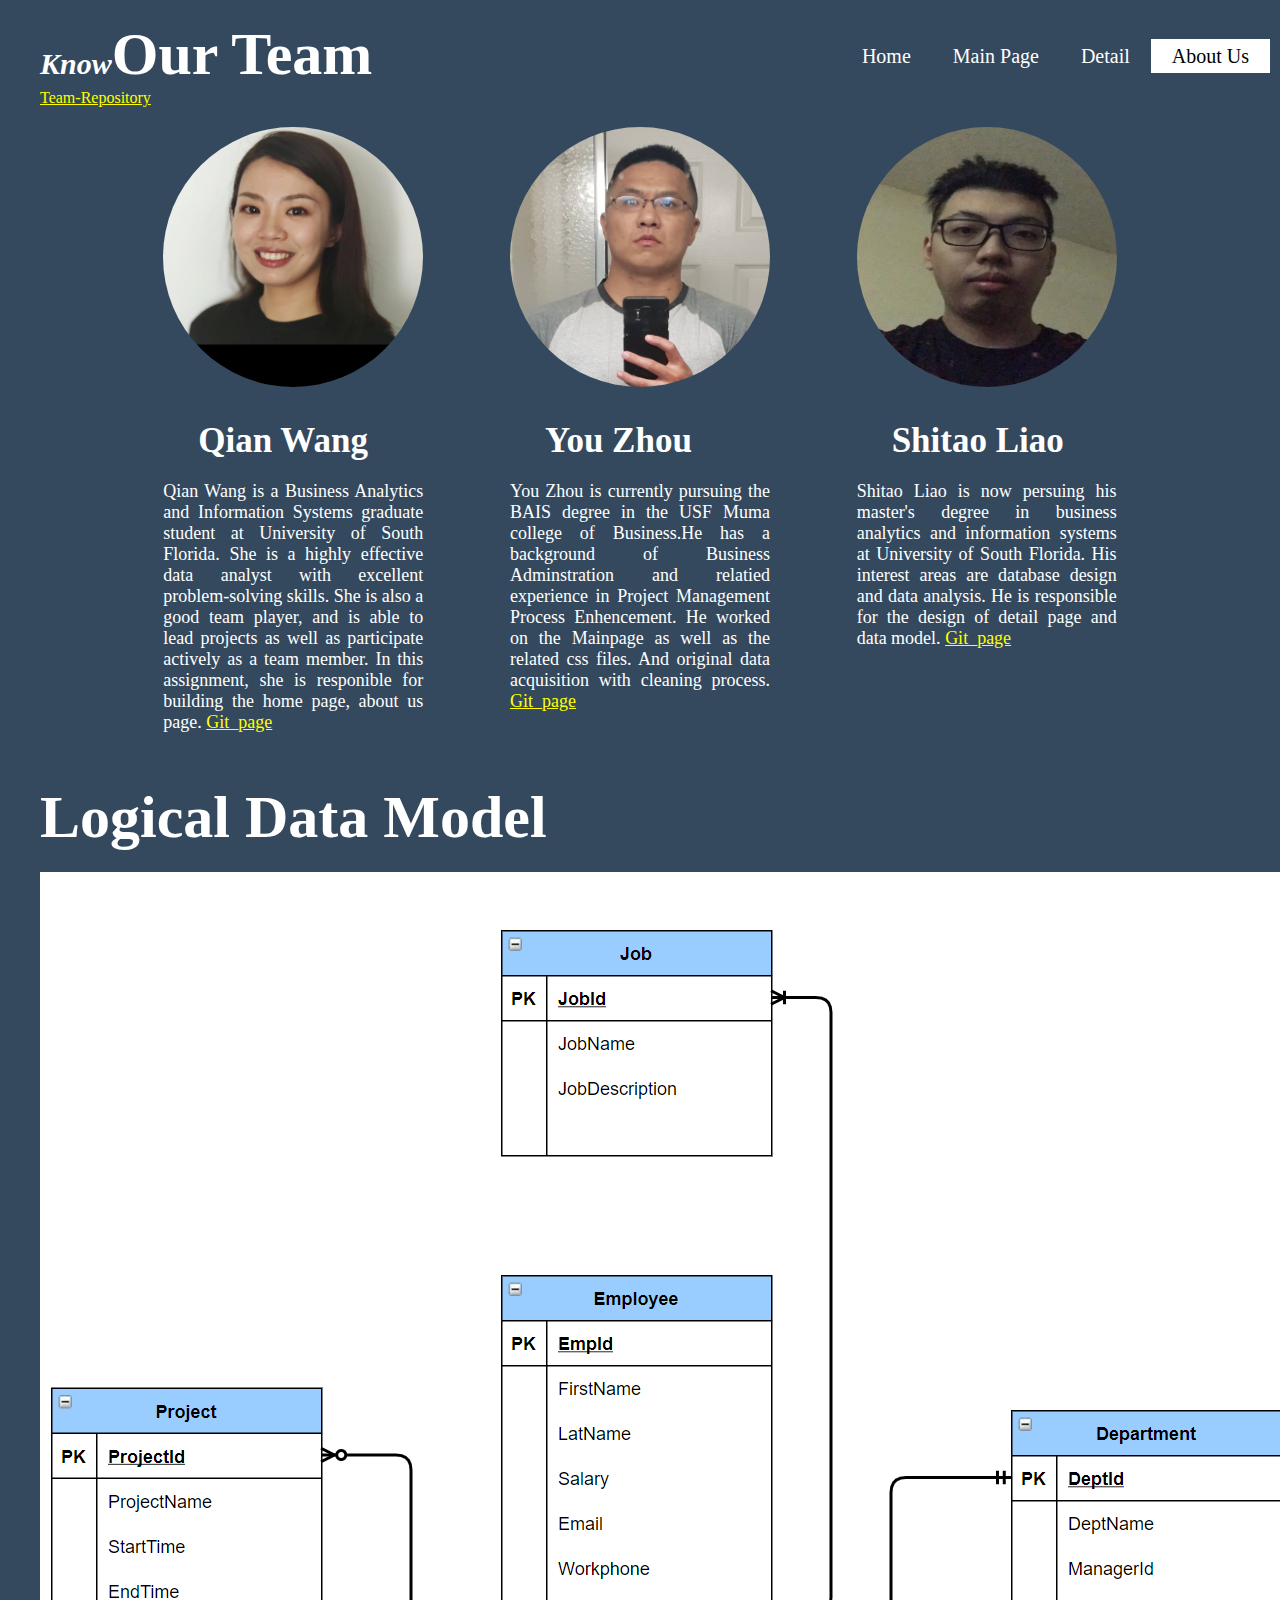
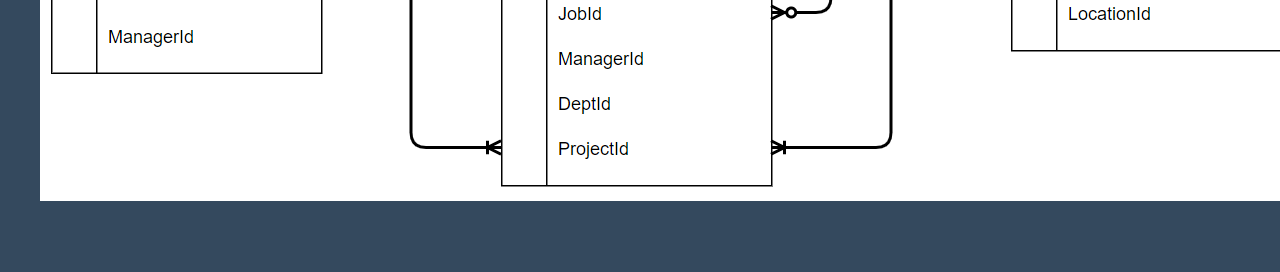
==== commit 1e0812a3: "Update aboutus.html" ====
--- a/aboutus.html
+++ b/aboutus.html
@@ -17,7 +17,7 @@
     </div>
 
     <div class="container">
-      <h1 class="heading"><span>meet</span>Our Team</h1><a href="https://github.com/Fantastic-Five-for-CSharp" style="color:yellow" >Team-Repository</a>
+      <h1 class="heading"><span>Know</span>Our Team</h1><a href="https://github.com/Fantastic-Five-for-CSharp" style="color:yellow" >Team-Repository</a>
 
       <div class="profiles">
         <div class="profile">
